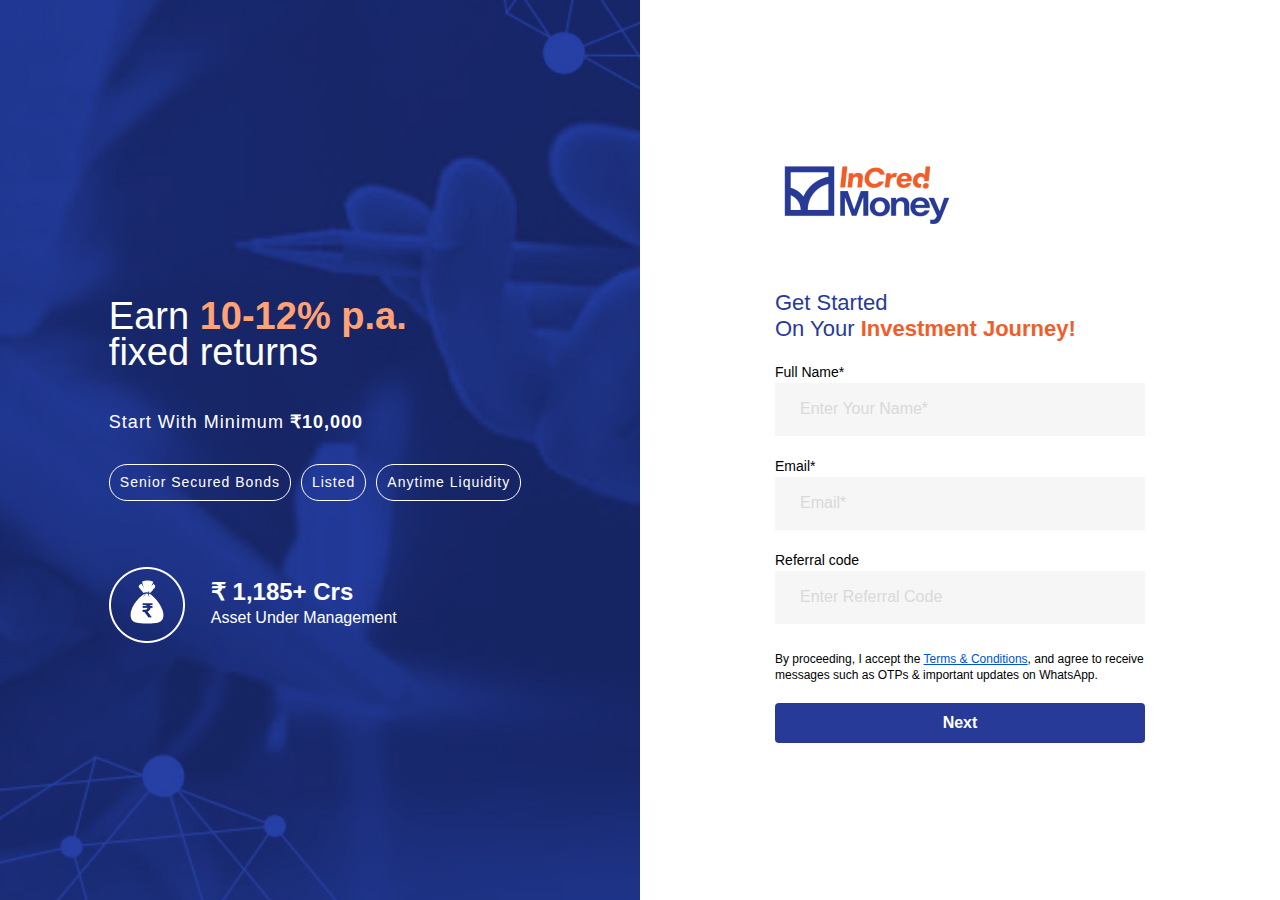
==== desktop6.html @ 99eea00c "Uploading the project after completing it." ====
<!DOCTYPE html>
<html lang="en">

<head>
    <meta charset="UTF-8">
    <meta name="viewport" content="width=device-width, initial-scale=1.0">
    <title>InCred Money</title>
    <link rel="stylesheet" href="css/css.css">
    <link href="https://fonts.cdnfonts.com/css/acumin-pro" rel="stylesheet">

</head>

<body>
    <div class="mainframe">
        <div class="bgimg">
            <div class="text">
                <p class="text1">Earn <span>10-12% p.a.</span> <br>fixed returns</p>

                <p class="text2">Start with minimum <span>&#8377;10,000</span></p>
                <div class="features">
                    <p>Senior secured bonds</p>
                    <p>Listed</p>
                    <p>Anytime Liquidity</p>
                </div>
                <div class="carousel">
                    <div class="carousel-slider">
                        <div class="carousel-item">
                            <img src="./images/Group 1000003223.png" alt="">
                            <div class="carousel-text">
                                <div class="toptext">
                                    &#8377; 1,185+ Crs
                                </div>
                                <div class="bottomtext">
                                    Asset Under Management
                                </div>
                            </div>
                        </div>
                        <div class="carousel-item">
                            <img src="./images/Frame 1000002874.png" alt="">
                            <div class="carousel-text">
                                <div class="toptext">
                                    0%
                                </div>
                                <div class="bottomtext">
                                    Defaults till date
                                </div>
                            </div>
                        </div>
                        <div class="carousel-item">
                            <img src="./images/Group 1000002809.png" alt="">
                            <div class="carousel-text">
                                <div class="toptext">
                                    10%-12% XIRR
                                </div>
                                <div class="bottomtext">
                                    Avg. Returns Earned
                                </div>
                            </div>
                        </div>
                        <div class="carousel-item">
                            <img src="./images/Frame 1000002858.png" alt="">
                            <div class="carousel-text">
                                <div class="toptext">
                                    100%
                                </div>
                                <div class="bottomtext">
                                    On Time Payments
                                </div>
                            </div>
                        </div>
                    </div>
                </div>
            </div>
        </div>
        <div class="frame2">
            <div class="subframe">
                <div class="logo">
                    <img src="images/Logo.png" alt="">
                </div>
                <h2 style="color:#283A97;text-transform: capitalize;">
                    Get started <br>on your <span>Investment Journey!</span>
                </h2>
                <div class="regform">
                    <label for="fullname">Full Name*</label>
                    <input type="text" name="fullname" id="fullname" placeholder="Enter Your Name*" required>
                    <label for="email">Email*</label>
                    <input type="text" name="email" id="email" placeholder="Email*" required>
                    <label for="referral">Referral code</label>
                    <input type="text" name="referral" id="referral" placeholder="Enter Referral Code">
                </div>
                <div class="bottom-content">
                    <p style="margin-top: 27px;">By proceeding, I accept the <a href="">Terms & Conditions</a>, and
                        agree to
                        receive messages such as
                        OTPs
                        & important updates on WhatsApp.</p>
                    <button value="Next" type="button" id="" onclick="register()">Next</button>
                </div>
            </div>
        </div>
    </div>
    <script src="js/js.js"></script>
</body>

</html>
---- css/css.css ----
* {
    margin: 0px;
    padding: 0px;
}

.mainframe {
    margin: auto;
    /* width: 1440px; */
    width: auto;
    height: 100vh;
    display: flex;
    flex-direction: row;
    flex-wrap: wrap;
}

.bgimgsmall {
    display: none;
}

.bgimg {
    width: 50%;
    height: auto;
    /* opacity: 0.8; */
    background: url('../images/img11.png'), lightgray 500% / cover no-repeat;
    background-size: 1838px;
    align-items: center;
    justify-content: center;
    background-position: 42% 55%;

    box-sizing: border-box;
    display: flex;
    flex-wrap: wrap;
    justify-content: center;
    align-items: center;
    padding: 50px 50px;

}

.bgimg .text {
    width: fit-content;
    height: 304px;
    flex-shrink: 0;
}

.bgimg .text .text1 {
    color: #FFF;
    font-family: 'Acumin Pro', sans-serif;
    font-size: 38px;
    font-style: normal;
    font-weight: 400;
    line-height: 36px;
}

.bgimg .text .text1 span {
    color: #FFA376;
    font-weight: 700;
}

.bgimg .text .text2 {
    margin-top: 39px;
    color: #FFF;
    font-family: 'Acumin Pro', sans-serif;
    font-size: 18px;
    font-style: normal;
    font-weight: 500;
    line-height: 148%;
    /* 26.64px */
    text-transform: capitalize;
    letter-spacing: 1px;
}

.bgimg .text .text2 span {
    font-weight: 700;
}

.bgimg .text .features {
    display: flex;
    flex-direction: row;
}

.bgimg .text .features p {
    height: fit-content;
    border-radius: 18px;
    border: 1px solid #FFF;
    color: #FFF;
    text-align: center;
    font-family: 'Acumin Pro', sans-serif;
    font-size: 14px;
    font-style: normal;
    font-weight: 400;
    line-height: 35.22px;
    /* 287.267% */
    letter-spacing: 1px;

    text-transform: capitalize;
    padding: 0px 10px;
    margin: 28px 10px 0px 0px;
}

.bgimg .text .carousel {
    overflow: hidden;
    width: 20em;
    margin-top: 60px;
    padding: 6px 0;
}

.bgimg .text .carousel .carousel-slider {
    display: flex;
    width: 20em;
    flex-direction: row;
    transition: transform 0.5s;
}

.bgimg .text .carousel .carousel-item {
    display: flex;
    flex-direction: row;
    align-items: center;

    flex: 0 0 100%;
}

.bgimg .text .carousel .carousel-item img {
    width: 76px;
    height: 76px;
    margin-right: 26px;
}

.bgimg .text .carousel .carousel-item .toptext {
    color: #FFF;
    font-family: 'Acumin Pro', sans-serif;
    font-size: 24px;
    font-style: normal;
    font-weight: 700;
    line-height: 108%;
    /* 25.92px */
}

.bgimg .text .carousel .carousel-item .bottomtext {
    color: #FFF;
    font-family: 'Acumin Pro', sans-serif;
    font-size: 16px;
    font-style: normal;
    font-weight: 400;
    line-height: 160%;
    /* 25.6px */
}

.frame2 {
    width: 50%;
    box-sizing: border-box;
    display: flex;
    justify-content: center;
    align-items: center;
    padding: 50px 50px;
}

.subframe {
    width: 370px;
}

.frame2 img {
    width: 181px;
    height: 73px;
    flex-shrink: 0;
}

.frame2 h2 {
    color: #000;
    font-family: 'Acumin Pro', sans-serif;
    font-size: 22px;
    font-style: normal;
    font-weight: 400;
    line-height: 26px;
    margin-top: 55px;
    pointer-events: none;
}

.frame2 span {
    display: inline-block;
    color: #F15D2A;
    font-family: 'Acumin Pro', sans-serif;
    font-size: 22px;
    font-style: normal;
    font-weight: 700;
    line-height: 26px;
}

.contact-input {
    margin-top: 20px;
    display: flex;
    align-items: center;
    background-color: #f2f2f2;
    padding: 10px;
    border-radius: 5px;
    width: auto;
    height: 53x;
    font-weight: 800;
}

.contact-input::placeholder {
    font-family: 'Acumin Pro', sans-serif;
    font-size: 16px;
    font-style: normal;
    font-weight: 400;
    line-height: normal;
    text-transform: capitalize;
}

.country-code {
    flex: 10px 0px 60px;
    padding: 10px 10px;

    color: #000;
    font-family: 'Acumin Pro', sans-serif;
    font-size: 16px;
    font-style: normal;
    font-weight: 500;
    line-height: normal;
    text-transform: capitalize;

    pointer-events: none;
}

.line {
    height: 20px;
    width: 1px;
    background-color: #000;
    margin-right: 10px
}

.phone-number {
    flex: 1;
    border: none;
    background: transparent;
    outline: none;
    font-size: 16px;
}

.frame2 p {
    color: #000;
    font-family: 'Acumin Pro', sans-serif;
    font-size: 12px;
    font-style: normal;
    font-weight: 300;
    line-height: 16px;

    word-wrap: break-word;
    white-space: normal;

    margin-top: 48px;
}

.frame2 p a {
    color: var(--InCred-Money-Twilight-Blue, #0051D3);
    font-family: 'Acumin Pro', sans-serif;
    font-size: 12px;
    font-style: normal;
    font-weight: 300;
    line-height: 16px;
    text-decoration-line: underline;
}

.frame2 .bottom-content button {
    width: 100%;
    height: 40px;
    flex-shrink: 0;
    margin-top: 20px;

    border-radius: 4px;
    border: none;
    background: #283A97;

    cursor: pointer;

    color: #FFF;
    font-family: 'Acumin Pro', sans-serif;
    font-size: 16px;
    font-style: normal;
    font-weight: 600;
    line-height: 20px;
    /* 125% */
}


/*                 desktop7              */

.vercodetext {
    color: var(--InCred-Money-Cloudy-Grey, #525463);
    font-family: 'Acumin Pro', sans-serif;
    font-size: 14px;
    font-style: normal;
    font-weight: 400;
    line-height: normal;
}

.vercodetext span {
    color: var(--InCred-Money-Cloudy-Grey, #525463);
    font-family: 'Acumin Pro', sans-serif;
    font-size: 13px;
    font-style: normal;
    font-weight: 700;
    line-height: normal;
}

.otp form {
    display: flex;
    justify-content: space-between;
    flex-wrap: wrap;
    margin-top: 22px;
}

.otp input[type="text"] {
    width: 57px;
    height: 56px;
    border: 1px solid #E8E8E8;
    background-color: #F6F6F6;
    text-align: center;
    border-radius: 8px;
}

.otp input[type="text"]:focus {
    outline: none;
    border: 1px solid #283A97;
}

.otp {
    width: 300px;
}

a.resend {
    float: right;
    color: #F15D2A;
    font-family: 'Acumin Pro', sans-serif;
    font-size: 14px;
    font-style: normal;
    font-weight: 400;
    line-height: normal;
    margin-top: 9px;
}


/*             desktop6            */

.regform {
    display: flex;
    flex-direction: column;

}

.regform label {
    margin-top: 22px;
    color: #000;
    font-family: 'Acumin Pro', sans-serif;
    font-size: 14px;
    font-style: normal;
    font-weight: 500;
    line-height: normal;
}

.regform input[type=text] {
    border: none;
    width: auto;
    margin-top: 3px;
    height: 53px;
    background-color: #f6f6f6;
    padding-left: 25px;
    font-size: 16px;
    font-family: 'Acumin Pro', sans-serif;


}

.regform input[type="text"]::placeholder {
    color: var(--gray-03, #BDBDBD);
    font-size: 16px;
    font-style: normal;
    font-weight: 500;
    line-height: normal;
    opacity: 0.5;
}



/*             desktop8            */
.checkbox {
    margin-top: 17px;
    width: inherit;
}

.checkbox .checkboxline {
    display: flex;
    flex-direction: row;
    justify-content: space-between;
    align-items: center;
}

.checkbox .check {
    width: auto;
    box-sizing: border-box;
    margin-top: 15px;
    background-color: #F6F6F6;
    border-radius: 5px;
    padding: 18px 30px 16px 14px;
    cursor: pointer;
}

.checkbox .checkboxline .check label {
    color: #BDBDBD;
    font-family: 'Acumin Pro', sans-serif;
    font-size: 16px;
    font-style: normal;
    font-weight: 500;
    line-height: normal;
    cursor: pointer;
}

/* Hide default checkbox */
.checkbox input[type="checkbox"] {
    position: absolute;
    opacity: 0;
    cursor: pointer;
    height: 0;
    width: 0;
}

.checkmark {
    width: 5px;
    height: 12px;
    margin-right: 20px;
    border: solid #BDBDBD;
    border-width: 0 3px 3px 0;
    transform: rotate(45deg);
}

/* When the checkbox is checked, add a blue checkmark */
.check input:checked~.checkmark {
    width: 5px;
    height: 12px;
    border: solid #283A97;
    border-width: 0 3px 3px 0;
    transform: rotate(45deg);
}

.check input:checked~.check {
    width: auto;
    box-sizing: border-box;
    margin-top: 15px;
    border: 1px solid #283A97;
    background-color: #F6F6F6;
    border-radius: 5px;
    padding: 18px 30px 16px 14px;
    cursor: pointer;
}

.checkboxline input:checked~.check {
    color: #283A97;
}


/*   desktop9   */
.checkbox input[type="radio"] {
    position: absolute;
    opacity: 0;
    cursor: pointer;
    height: 0;
    width: 0;
}

.bigText {
    display: none;
}


/*     Media Queries      */

@media (max-width: 800px) {

    #smallText {
        color: #000;
        font-size: 18px;
        font-style: normal;
        font-weight: 600;
        line-height: normal;
        text-transform: none;
    }

    .mainframe {
        height: 95vh;
        flex-direction: column;
        margin-bottom: 14px;
    }

    .bgimgsmall {
        display: block;
        width: 100%;
        margin-top: 18px;
        margin-inline: auto;
        height: 220px;
        background: url('../images/img11.png'), lightgray 500% / cover no-repeat;
        background-size: 861px;
        background-position: 39% 45%;

        box-sizing: border-box;
        display: flex;
        flex-wrap: wrap;
        justify-content: center;
        align-items: center;
    }

    .bgimgsmall .text {
        width: 90%;
        font-family: 'Acumin Pro', sans-serif;
    }

    .bgimgsmall .text .text1 {
        color: #FFF;
        font-family: 'Acumin Pro', sans-serif;
        font-size: 28px;
        font-style: normal;
        font-weight: 400;
        line-height: 28px;
        /* 100% */
        margin-top: 10px;
    }

    .bgimgsmall .text .text1 span {
        color: #FFF;
        font-family: 'Acumin Pro', sans-serif;
        font-size: 28px;
        font-style: normal;
        font-weight: 700;
        line-height: 28px;
        text-transform: unset;
    }

    .bgimgsmall .text .text2 {
        margin-top: 10px;
        color: #FFF;
        font-family: 'Acumin Pro', sans-serif;
        font-size: 13.771px;
        font-style: normal;
        font-weight: 500;
        line-height: 148%;
        /* 20.38px */
        text-transform: capitalize;
    }

    .bgimgsmall .text .text2 span {
        color: #FFF;
        font-size: 13.771px;
        font-style: normal;
        font-weight: 700;
        line-height: 148%;
        text-transform: capitalize;
    }

    .bgimgsmall .text .features {
        display: flex;
        flex-direction: row;
        justify-content: space-between;
    }

    .bgimgsmall .text .features p {
        color: var(--InCred-Money-Midnight-Blue, #283A97);
        text-align: center;
        font-family: 'Acumin Pro', sans-serif;
        font-size: 9.652px;
        font-style: normal;
        font-weight: 400;
        line-height: 12px;
        border-radius: 49.065px;
        border: 0.402px solid var(--InCred-Money-Midnight-Blue, #283A97);
        display: flex;
        height: 17.696px;
        padding: 4.022px 8.043px;
        align-items: center;
        gap: 3.217px;
        margin-top: 10px;
        background: var(--InCred-Money-Design-System, linear-gradient(0deg, #FFF 0%, #FFF 100%), linear-gradient(0deg, #000 0%, #000 100%), linear-gradient(0deg, #283A97 0%, #283A97 100%), #F15D2A);
    }


    .bgimg {
        width: 100%;
        display: none;
    }

    .frame2 {
        width: 90%;
        margin: auto;
        padding: 16px 14px;
    }

    .frame2 .subframe {
        width: 100%;
    }

    .otp input[type="text"] {
        width: 51px;
        height: 50px;
    }

    .checkbox {
        align-items: start;
        width: 100%;
    }

    .checkbox .checkboxline {
        display: flex;
        flex-direction: row;
        justify-content: space-between;
    }

    .checkbox .check {
        width: max-content;
        padding: 20px 18px 16px 14px;
    }

    .bigText {
        display: block;
    }

    .bgimgsmall .text .carousel2 {
        overflow: hidden;
        width: 15em;
        margin-top: 15px;
        padding: 6px 0;
    }

    .bgimgsmall .text .carousel2 .carousel2-slider {
        display: flex;
        width: 15em;
        flex-direction: row;
        transition: transform 0.5s;
    }

    .bgimgsmall .text .carousel2 .carousel2-item {
        display: flex;
        flex-direction: row;
        align-items: center;

        flex: 0 0 100%;
        text-align: center;
    }

    .bgimgsmall .text .carousel2 .carousel2-item img {
        width: 46px;
        height: 46px;
        margin-right: 10px;
    }

    .bgimgsmall .text .carousel2 .carousel2-item .toptext {
        color: #FFF;
        font-family: 'Acumin Pro', sans-serif;
        font-size: 16px;
        font-style: normal;
        font-weight: 700;
        line-height: 108%;
        /* 25.92px */
    }

    .bgimgsmall .text .carousel2 .carousel2-item .bottomtext {
        color: #FFF;
        font-family: 'Acumin Pro', sans-serif;
        font-size: 12px;
        font-style: normal;
        font-weight: 400;
        line-height: 160%;
        /* 25.6px */
    }

}

@media (max-width: 450px) {
    .mainframe {
        height: 98vh;
        box-sizing: content-box;
    }

    .frame2 {
        height: 100vh;
        width: auto;
        padding: 10px 1px;
        box-sizing: content-box;
    }

    .frame2 .subframe .bottom-content button {
        margin-top: 11px;
        width: 100%;
        margin-bottom: 5px;
    }

    .frame2 .subframe {
        margin-inline: 14px;
        margin-top: 16px;
        padding: 0px;
        display: flex;
        flex-direction: column;
        justify-content: space-between;
        height: 100%;
    }

    .frame2 .subframe .logo img {
        width: 120px;
        height: 49px;
    }

    .subframe h2 {
        color: #283A97;
        font-size: 28px;
        font-style: normal;
        font-weight: 400;
        line-height: 28px;
        text-transform: capitalize;
        margin-top: 41px;
        /* 227.273% */
    }

    .subframe h2 span {
        display: block;
        font-weight: 700;
        font-size: 28px;
    }

    .subframe .specialh2 {
        color: #283A97;
        font-family: 'Acumin Pro', sans-serif;
        font-size: 22px;
        font-style: normal;
        font-weight: 700;
        line-height: 50px;
        /* 227.273% */
        display: flex;
        flex-wrap: wrap;
    }

    .subframe .specialh2 .specialspan {
        color: #F15D2A;
        font-family: 'Acumin Pro', sans-serif;
        font-size: 22px;
        font-style: normal;
        font-weight: 700;
        line-height: 50px;
    }

    .subframe .contact-input {
        border-radius: 0%;
        margin-top: 0px;
    }

    .subframe input::placeholder {
        color: var(--gray-03, #BDBDBD);
        font-size: 16px;
        font-style: normal;
        font-weight: 500;
        line-height: normal;
        text-transform: capitalize;
    }

    .subframe .contact-input .country-code {
        color: var(--gray-03, #BDBDBD);
    }

    .subframe .bottom-content p {
        color: var(--Incred-Money-Winter-Grey, #767B8E);
        font-size: 10.559px;
        font-style: normal;
        font-weight: 300;
        line-height: 14px;
        /* 132.594% */
    }

    .subframe p a {
        color: var(--Incred-Money-Winter-Grey, #767B8E);
        font-size: 10.559px;
    }

    .bottom-content {
        margin-top: auto;
    }

    /*   desktop7    */

    .subframe .vercodetext {
        font-size: 18px;
        font-style: normal;
        font-weight: 400;
        line-height: normal;
    }

    .subframe .vercodetext span {

        font-size: 18px;
        font-style: normal;
        font-weight: 700;
        line-height: normal;
    }

    .frame2 span {
        display: contents;
    }

    .otp {
        width: 85%;
        margin: auto;
    }

    .otp input[type="text"] {
        margin: 0px;
    }

    .otp form {
        display: flex;
        justify-content: space-between;
        flex-wrap: wrap;
    }

    a.resend {
        font-size: 16px;
        margin-top: 10px;
    }


    /*       desktop6      */

    .subframe .regform {
        margin-top: 30px;
    }

    .subframe .regform label {
        font-size: 12px;
        margin-top: 23px;
    }


    .checkmark {
        width: 5px;
        height: 12px;
        margin-right: 20px;
        border: solid #BDBDBD;
        border-width: 0 3px 3px 0;
        transform: rotate(45deg);
    }


    /*     desktop8      */

    .check span {
        display: inline-block;
    }

    .checkboxline {
        flex-wrap: wrap;
    }

}
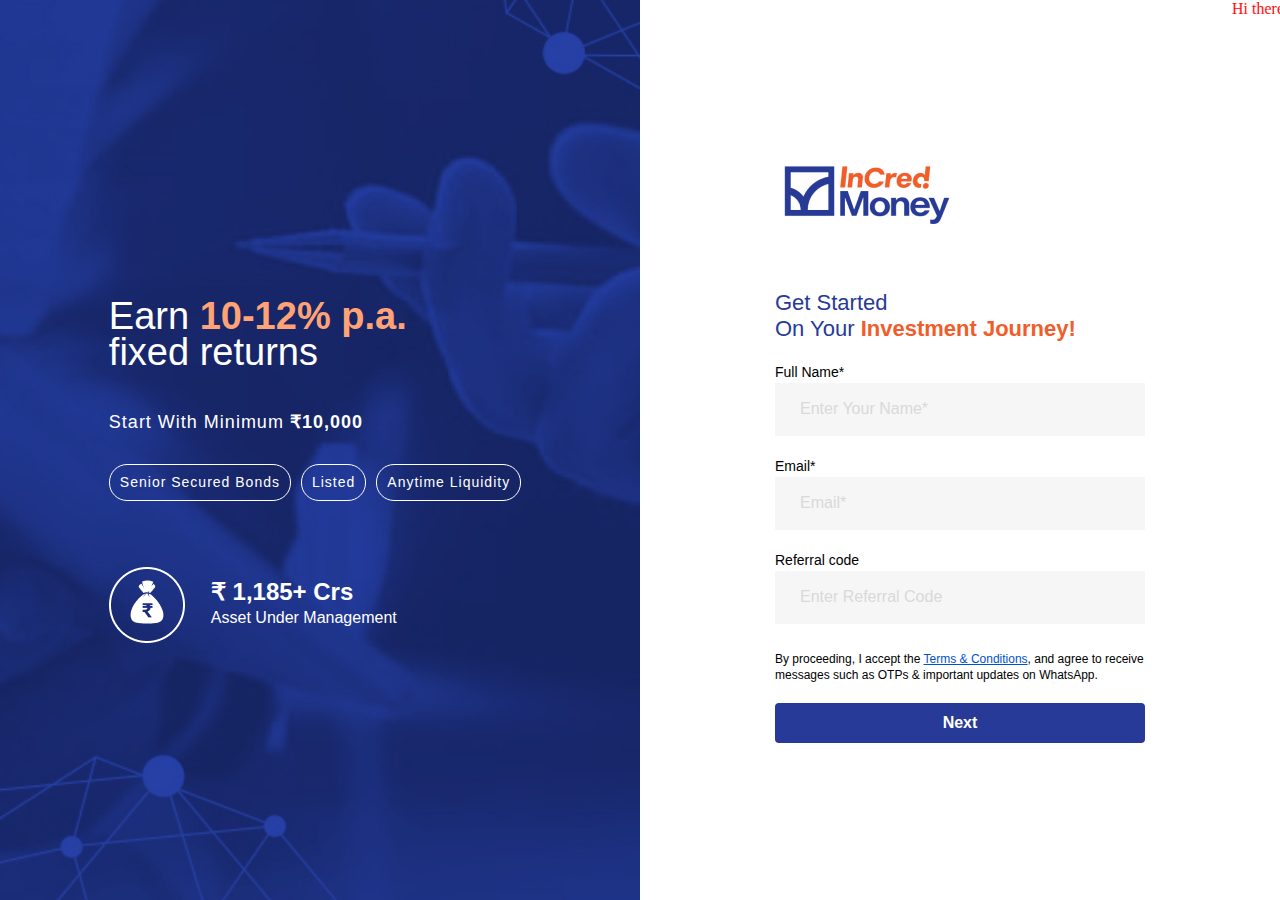
==== commit e87b3e2a: "Added a marquee tag which lets the employer know that I have created this project" ====
--- a/desktop6.html
+++ b/desktop6.html
@@ -11,6 +11,11 @@
 </head>
 
 <body>
+    <div class="marque-tag">
+        <marquee behavior="" direction="">
+            Hi there! I am Chirag Rakh and I am using this project to showcase my skills and knowledge to my employer.
+        </marquee>
+    </div>
     <div class="mainframe">
         <div class="bgimg">
             <div class="text">
--- a/css/css.css
+++ b/css/css.css
@@ -468,6 +468,15 @@
 
 .bigText {
     display: none;
+}
+
+/*  marquee tag    */
+
+.marque-tag{
+    display: block;
+    position: absolute;
+    width: 100%;
+    color: red;
 }
 
 
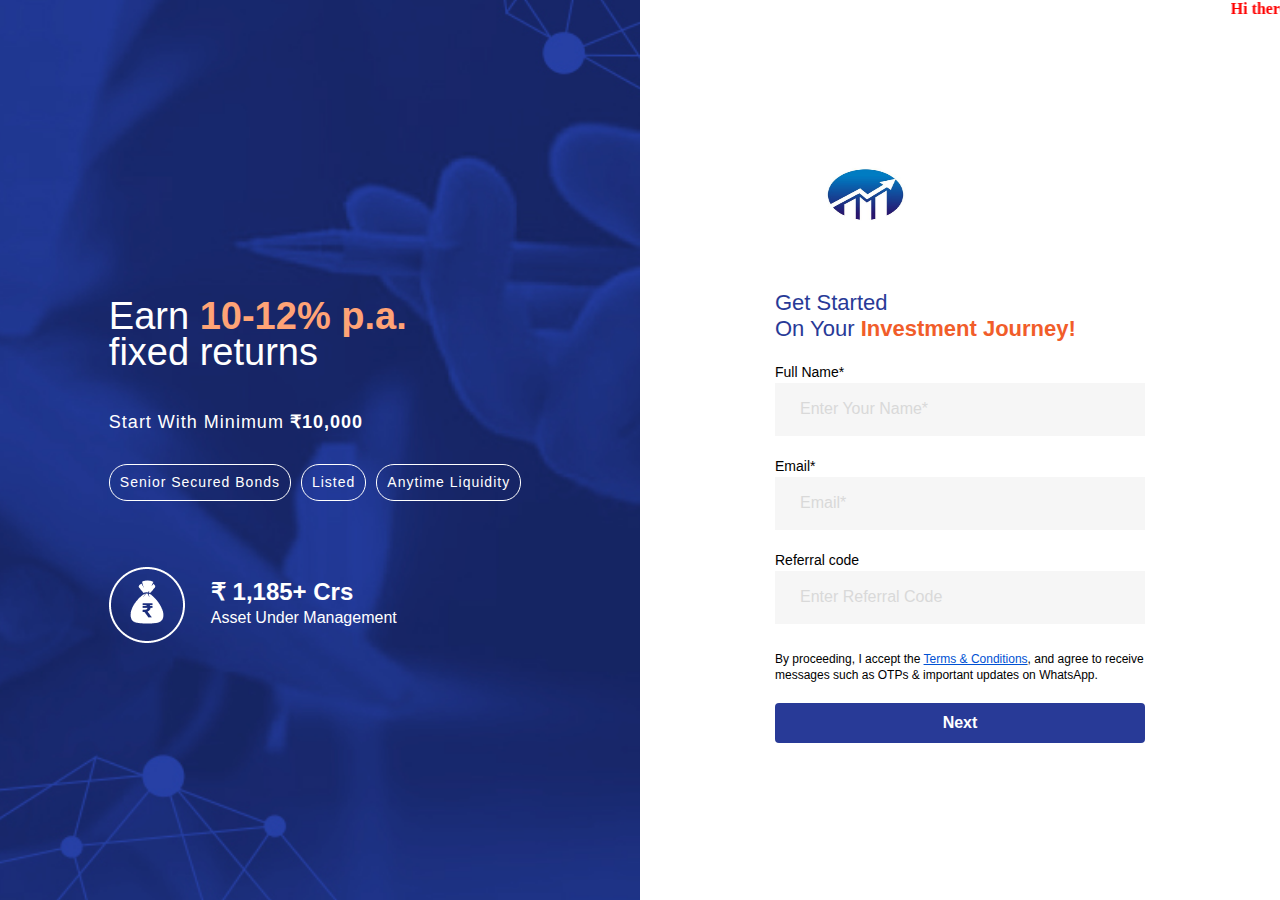
==== commit a4ee4048: "Changed the name and logo, added some meta tags for SEO" ====
--- a/desktop6.html
+++ b/desktop6.html
@@ -4,9 +4,10 @@
 <head>
     <meta charset="UTF-8">
     <meta name="viewport" content="width=device-width, initial-scale=1.0">
-    <title>InCred Money</title>
+    <title>Elite Cents</title>
     <link rel="stylesheet" href="css/css.css">
     <link href="https://fonts.cdnfonts.com/css/acumin-pro" rel="stylesheet">
+    <link rel="icon" type="images/png"4 href="images/logo.png">
 
 </head>
 
--- a/css/css.css
+++ b/css/css.css
@@ -251,7 +251,7 @@
 }
 
 .frame2 p a {
-    color: var(--InCred-Money-Twilight-Blue, #0051D3);
+    color: var(--Elite-Cents-Twilight-Blue, #0051D3);
     font-family: 'Acumin Pro', sans-serif;
     font-size: 12px;
     font-style: normal;
@@ -285,7 +285,7 @@
 /*                 desktop7              */
 
 .vercodetext {
-    color: var(--InCred-Money-Cloudy-Grey, #525463);
+    color: var(--Elite-Cents-Cloudy-Grey, #525463);
     font-family: 'Acumin Pro', sans-serif;
     font-size: 14px;
     font-style: normal;
@@ -294,7 +294,7 @@
 }
 
 .vercodetext span {
-    color: var(--InCred-Money-Cloudy-Grey, #525463);
+    color: var(--Elite-Cents-Cloudy-Grey, #525463);
     font-family: 'Acumin Pro', sans-serif;
     font-size: 13px;
     font-style: normal;
@@ -477,6 +477,7 @@
     position: absolute;
     width: 100%;
     color: red;
+    font-weight: 800;
 }
 
 
@@ -570,7 +571,7 @@
     }
 
     .bgimgsmall .text .features p {
-        color: var(--InCred-Money-Midnight-Blue, #283A97);
+        color: var(--Elite-Cents-Midnight-Blue, #283A97);
         text-align: center;
         font-family: 'Acumin Pro', sans-serif;
         font-size: 9.652px;
@@ -578,14 +579,14 @@
         font-weight: 400;
         line-height: 12px;
         border-radius: 49.065px;
-        border: 0.402px solid var(--InCred-Money-Midnight-Blue, #283A97);
+        border: 0.402px solid var(--Elite-Cents-Midnight-Blue, #283A97);
         display: flex;
         height: 17.696px;
         padding: 4.022px 8.043px;
         align-items: center;
         gap: 3.217px;
         margin-top: 10px;
-        background: var(--InCred-Money-Design-System, linear-gradient(0deg, #FFF 0%, #FFF 100%), linear-gradient(0deg, #000 0%, #000 100%), linear-gradient(0deg, #283A97 0%, #283A97 100%), #F15D2A);
+        background: var(--Elite-Cents-Design-System, linear-gradient(0deg, #FFF 0%, #FFF 100%), linear-gradient(0deg, #000 0%, #000 100%), linear-gradient(0deg, #283A97 0%, #283A97 100%), #F15D2A);
     }
 
 
@@ -771,7 +772,7 @@
     }
 
     .subframe .bottom-content p {
-        color: var(--Incred-Money-Winter-Grey, #767B8E);
+        color: var(--Elite-Cents-Winter-Grey, #767B8E);
         font-size: 10.559px;
         font-style: normal;
         font-weight: 300;
@@ -780,7 +781,7 @@
     }
 
     .subframe p a {
-        color: var(--Incred-Money-Winter-Grey, #767B8E);
+        color: var(--Elite-Cents-Winter-Grey, #767B8E);
         font-size: 10.559px;
     }
 
